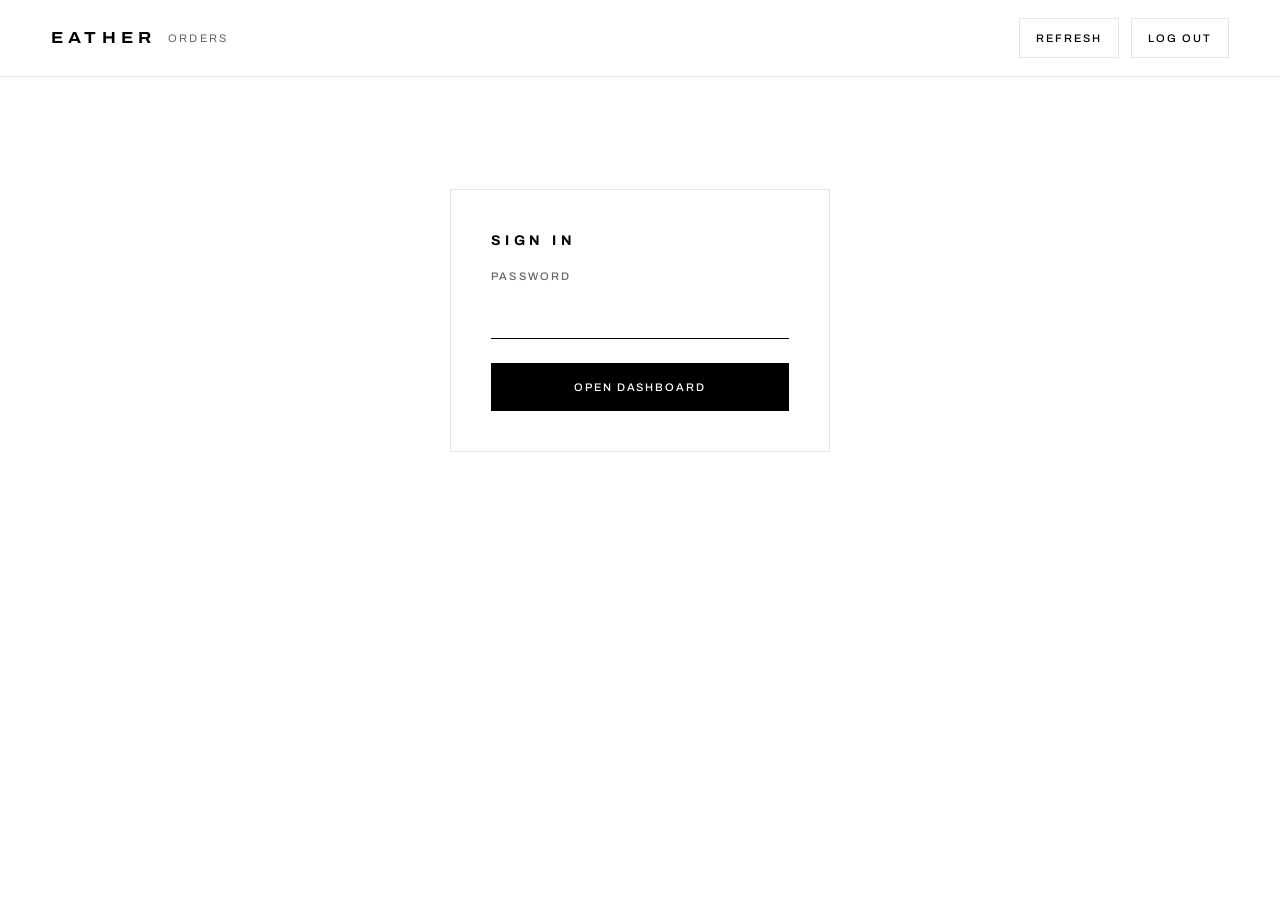
==== admin.html @ 5998d439 "Add admin charts and styling for statistics" ====
<!DOCTYPE html><html lang="en"><head><meta charset="utf-8"><meta name="viewport" content="width=device-width,initial-scale=1"><meta name="robots" content="noindex,nofollow">
<title>EATHER Orders</title>
<link href="https://fonts.googleapis.com/css2?family=Archivo:wdth,wght@62..125,300..900&display=swap" rel="stylesheet">
<style>
:root{--bg:#FFFFFF;--ink:#000000;--g:#666666;--w:#FFFFFF;--ac:#000000}
*{box-sizing:border-box;margin:0}
body{font:400 14px/1.5 Archivo,Arial,sans-serif;background:var(--bg);color:var(--ink)}
button,input,select{font:inherit;color:inherit}button{cursor:pointer}
.top{display:flex;align-items:center;gap:12px;padding:14px 4vw;border-bottom:1px solid var(--ink);position:sticky;top:0;z-index:5;background:var(--bg)}
.logo{font-stretch:125%;font-weight:800;letter-spacing:.12em;font-size:18px}.top small{color:var(--g)}.sp{margin-left:auto}
.btn{background:var(--ink);color:#FFFFFF;border:1px solid var(--ink);padding:8px 16px;font-weight:600;text-decoration:none;display:inline-block}
.btn.o{background:none;color:var(--ink)}
main{padding:24px 4vw;max-width:1100px;margin:0 auto}
.stats{display:grid;grid-template-columns:repeat(auto-fit,minmax(150px,1fr));border:1px solid var(--ink);background:var(--w);margin-bottom:20px}
.st{padding:14px 16px;border-right:1px solid var(--ink)}.st:last-child{border:0}
.st span{display:block;color:var(--g);font-size:12px}.st b{font-stretch:75%;font-weight:800;font-size:30px;line-height:1.2}
.bar{display:flex;gap:8px;flex-wrap:wrap;margin-bottom:16px}
.bar button{background:none;border:1px solid var(--ink);padding:7px 14px}.bar .on{background:var(--ink);color:#FFFFFF}
.bar input{flex:1;min-width:170px;border:1px solid var(--ink);padding:8px 12px;background:var(--w)}
.ord{display:grid;grid-template-columns:1.1fr 1.6fr auto;gap:16px;background:var(--w);border:1px solid var(--ink);padding:16px;margin-bottom:10px;align-items:center}
.ord small{color:var(--g);display:block}.tot{font-stretch:75%;font-weight:800;font-size:22px}
.dot{display:inline-block;width:9px;height:9px;border-radius:50%;margin-right:6px}
.ord select{border:1px solid var(--ink);padding:6px;background:var(--w);width:100%;margin:6px 0}
.acts{display:flex;gap:6px}.acts a{flex:1;text-align:center;font-size:13px;padding:6px 10px}
.login{max-width:380px;margin:8vh auto;background:var(--w);border:1px solid var(--ink);padding:26px}
.login input{width:100%;border:1px solid var(--ink);padding:10px;margin:4px 0 14px}.login label{font-size:12px;font-weight:600}
#msg{color:var(--g);margin:8px 0}.err{color:#c62828}
@media(max-width:760px){.ord{grid-template-columns:1fr}}
</style><style id="admin-premium">
body{-webkit-font-smoothing:antialiased;overflow-x:hidden}
.top{border-bottom:1px solid #E5E5E5;padding:18px 4vw}
.logo{font-weight:700;font-stretch:112%;letter-spacing:.32em;font-size:16px}
.top small{text-transform:uppercase;letter-spacing:.2em;font-size:11px;color:#666}
.btn{background:none;color:#000;border:1px solid #E5E5E5;padding:0 16px;min-height:40px;display:inline-flex;align-items:center;justify-content:center;font-size:11px;font-weight:500;letter-spacing:.18em;text-transform:uppercase;transition:border-color .2s,background .2s,color .2s}
.btn:hover{border-color:#000}
.btn.o{background:none;color:#000}
#go{background:#000;color:#fff;border-color:#000;min-height:48px}
#go:hover{background:#fff;color:#000}
main{padding:40px 4vw 64px}
.stats{border:0;background:none;gap:24px;margin-bottom:40px}
.st{border:0;padding:0}
.st span{font-size:11px;letter-spacing:.2em;text-transform:uppercase;color:#666;margin-bottom:6px}
.st b{font-stretch:100%;font-weight:300;font-size:40px;letter-spacing:-.02em}
.bar{gap:24px;align-items:center;border-bottom:1px solid #E5E5E5;margin-bottom:24px}
.bar button{border:0;border-bottom:1px solid transparent;padding:12px 0;margin-bottom:-1px;font-size:11px;letter-spacing:.18em;text-transform:uppercase;color:#666}
.bar button:hover{color:#000}
.bar .on{background:none;color:#000;border-bottom-color:#000}
.bar input{border:0;border-bottom:1px solid #E5E5E5;background:none;padding:10px 0;min-width:200px;margin-left:auto;flex:0 1 280px}
.bar input:focus{outline:0;border-bottom-color:#000}
.ord{border:0;border-bottom:1px solid #E5E5E5;padding:22px 8px;margin:0;gap:24px;transition:background .2s;animation:rin .4s ease both}
.ord:hover{background:#FAFAFA}
.ord b{font-size:13px;letter-spacing:.12em;text-transform:uppercase}
.ord small{font-size:12px;margin-top:2px}
.tot{font-stretch:100%;font-weight:400;font-size:20px;font-variant-numeric:tabular-nums}
.ord select{border:1px solid #E5E5E5;border-radius:999px;padding:6px 14px;font-size:11px;letter-spacing:.14em;text-transform:uppercase;cursor:pointer}
.acts{gap:16px;margin-top:6px}
.acts a,.acts .btn{flex:0 0 auto;border:0;padding:4px 0;min-height:0;font-size:11px;border-bottom:1px solid #000}
.acts a::after{content:" →"}
.login{border:1px solid #E5E5E5;padding:40px}
.login h2{font-stretch:100%!important;font-weight:700!important;font-size:14px!important;letter-spacing:.32em;text-transform:uppercase}
.login label{font-size:11px;letter-spacing:.2em;text-transform:uppercase;color:#666;font-weight:500}
.login input{border:0;border-bottom:1px solid #000;padding:12px 0;font-size:16px;margin-bottom:24px}
.login input:focus{outline:0}
@keyframes rin{from{opacity:0;transform:translateY(8px)}to{opacity:1;transform:none}}
@media(max-width:760px){
.top small{display:none}
.bar{gap:16px;overflow-x:auto;flex-wrap:nowrap}
.bar button{min-height:44px;flex:0 0 auto}
.bar input{flex:1 0 100%;margin:0 0 8px;font-size:16px}
.ord select,.login input{font-size:16px;min-height:44px}
.st b{font-size:30px}
}
@media(prefers-reduced-motion:reduce){.ord{animation:none}*{transition:none!important}}
</style></head><body>
<div class="top"><span class="logo">EATHER</span><small>Orders</small><span class="sp"></span><button class="btn o" id="rf">Refresh</button><button class="btn o" id="lo">Log out</button></div>
<main id="m"></main>
<script>
const $=s=>document.querySelector(s),ST=["New","Paid","Shipped","Delivered","Cancelled"],COL={New:"#000000",Paid:"#2e7d32",Shipped:"#1565c0",Delivered:"#9a9a9a",Cancelled:"#c62828"};
let TOK=localStorage.getItem("ae_tok")||"",O=[],F="All",Q="";
const e=s=>String(s??"").replace(/[&<>"]/g,c=>({"&":"&amp;","<":"&lt;",">":"&gt;",'"':"&quot;"}[c]));
const num=t=>parseFloat(String(t).replace(/[^\d.]/g,""))||0;
const wa=p=>{p=String(p).replace(/\D/g,"");return"https://wa.me/"+(p.startsWith("0")?"2"+p:p)};
const PAY={cod:"Cash on delivery",insta:"InstaPay",wallet:"E-wallet"};
function login(err){$("#m").innerHTML=`<div class="login"><h2 style="font-stretch:75%;font-weight:800;font-size:28px;margin-bottom:14px">Sign in</h2><label>Password</label><input id="t" type="password"><button class="btn" id="go" style="width:100%">Open dashboard</button><p class="err" id="er">${e(err||"")}</p></div>`;
$("#go").onclick=()=>{TOK=$("#t").value;load()}}
async function load(){$("#m").innerHTML='<p id="msg">Loading…</p>';
try{const j=await(await fetch("api/orders?token="+encodeURIComponent(TOK))).json();if(j.error)throw 0;O=j.orders.reverse();localStorage.setItem("ae_tok",TOK);draw()}
catch(x){localStorage.removeItem("ae_tok");TOK="";login("Session expired or orders could not load. Sign in again.")}}
function draw(){const c=s=>O.filter(o=>o.status==s).length,rev=O.filter(o=>o.status!="Cancelled").reduce((a,o)=>a+num(o.total),0);
const L=O.filter(o=>(F=="All"||o.status==F)&&(o.name+o.id+o.phone+o.city).toLowerCase().includes(Q));
$("#m").innerHTML=`<div class="stats"><div class="st"><span>New</span><b>${c("New")}</b></div><div class="st"><span>To ship (paid)</span><b>${c("Paid")}</b></div><div class="st"><span>Shipped</span><b>${c("Shipped")}</b></div><div class="st"><span>Revenue</span><b>${Math.round(rev).toLocaleString()}</b> EGP</div></div>
<div class="bar">${["All",...ST].map(s=>`<button data-f="${s}" class="${s==F?"on":""}">${s}</button>`).join("")}<input id="q" placeholder="Search name, order ID, phone, city" value="${e(Q)}"></div>
${L.map(o=>`<div class="ord"><div><b>${e(o.name)}</b><small>${e(o.id||"No ID")}</small><small>${new Date(o.date).toLocaleString("en-GB",{timeZone:"Africa/Cairo",dateStyle:"medium",timeStyle:"short"})}</small></div>
<div>${e(o.items)}<small>${e(o.city)} · ${e(o.address)}</small><small>${e(PAY[o.pay]||o.pay)}${o.ref?" · Ref "+e(o.ref):""} · ${e(o.phone)}</small></div>
<div><div class="tot">${e(o.total)}</div><select data-r="${o.row}">${ST.map(s=>`<option ${s==o.status?"selected":""}>${s}</option>`).join("")}</select><div class="acts">${o.receipt?`<a class="btn o" target="_blank" href="${e(o.receipt)}">Receipt</a>`:""}<a class="btn o" target="_blank" href="${wa(o.phone)}">WhatsApp</a>${/Code \S+ \(/.test(o.items)?`<button class="btn o" data-al="${o.row}" style="flex:1;font-size:13px;padding:6px 10px">Allow code again</button>`:""}</div></div></div>`).join("")||"<p>No orders here.</p>"}`;
$("#q").oninput=x=>{Q=x.target.value.toLowerCase();const p=x.target.selectionStart;draw();$("#q").focus();$("#q").setSelectionRange(p,p)};
document.querySelectorAll("[data-f]").forEach(b=>b.onclick=()=>{F=b.dataset.f;draw()});
document.querySelectorAll("[data-r]").forEach(s=>s.onchange=async()=>{const o=O.find(x=>x.row==s.dataset.r);o.status=s.value;draw();
await fetch("api/orders",{method:"POST",headers:{"Content-Type":"application/json"},body:JSON.stringify({action:"status",token:TOK,row:o.row,id:o.id,status:o.status})})})}
document.addEventListener("click",async ev=>{const b=ev.target.closest("[data-al]");if(!b)return;
const o=O.find(x=>x.row==b.dataset.al),m=String(o.items).match(/Code (\S+) \(/);if(!m)return;
if(!confirm("Let "+o.name+" use "+m[1]+" one more time?"))return;
const r=await fetch("api/orders",{method:"POST",headers:{"Content-Type":"application/json"},body:JSON.stringify({action:"allow",token:TOK,code:m[1],phone:o.phone,email:o.email})});
alert(r.ok?"Done. This customer can use "+m[1]+" once more.":"Could not save. Try again.")});
$("#rf").onclick=()=>TOK?load():login();
$("#lo").onclick=()=>{localStorage.removeItem("ae_tok");TOK="";login()};
TOK?load():login();
</script><style id="admin-charts">
.ch{display:grid;grid-template-columns:2fr 1fr;gap:48px;margin:0 0 56px}
.ch2{grid-template-columns:1fr 1fr 1fr}
.cc{min-width:0}
.cc h3{font-size:11px;letter-spacing:.2em;text-transform:uppercase;color:#666;font-weight:500;margin-bottom:18px;display:flex;justify-content:space-between;gap:12px}
.cc h3 b{color:#000;font-weight:500;letter-spacing:.08em}
.cc svg{width:100%;height:160px;display:block}
.ax{display:flex;justify-content:space-between;font-size:10px;color:#999;letter-spacing:.12em;text-transform:uppercase;margin-top:10px}
.hbar{margin-bottom:16px}
.hbar div{display:flex;justify-content:space-between;font-size:12px;margin-bottom:7px}
.hbar div span{color:#666;font-variant-numeric:tabular-nums}
.hbar i{display:block;height:2px;background:#E5E5E5;position:relative}
.hbar i::after{content:"";position:absolute;left:0;top:0;bottom:0;width:var(--w);background:#000}
.sub{font-size:11px;letter-spacing:.2em;text-transform:uppercase;color:#666;margin:28px 0 14px}
@media(max-width:760px){.ch,.ch2{grid-template-columns:1fr;gap:36px}}
</style>
<script id="admin-charts-js">
(function(){
const day=d=>new Date(d).toLocaleDateString("en-CA",{timeZone:"Africa/Cairo"});
const fmt=n=>Math.round(n).toLocaleString();
const rows=r=>r.length?r.map(x=>{const m=Math.max(...r.map(y=>y[1]));return`<div class="hbar"><div>${e(x[0])}<span>${fmt(x[1])}</span></div><i style="--w:${x[1]/m*100}%"></i></div>`}).join(""):'<p class="ax">No data yet</p>';
const card=(t,inner)=>`<div class="cc"><h3>${t}</h3>${inner}</div>`;
const top=f=>{const c={};O.forEach(o=>f(o).forEach(([k,v])=>{if(k)c[k]=(c[k]||0)+v}));return Object.entries(c).sort((a,b)=>b[1]-a[1]).slice(0,5)};
function charts(){
const s=document.querySelector(".stats");if(!s||!O.length)return;
const ok=O.filter(o=>o.status!="Cancelled");
const N=14,days=[];for(let i=N-1;i>=0;i--)days.push(day(Date.now()-i*864e5));
const rev=days.map(d=>ok.filter(o=>day(o.date)==d).reduce((a,o)=>a+num(o.total),0));
const mx=Math.max(1,...rev),W=600,H=160;
const line=rev.map((v,i)=>(i?"L":"M")+(i*W/(N-1)).toFixed(1)+" "+(H-6-(v/mx)*(H-20)).toFixed(1)).join(" ");
const tot=rev.reduce((a,b)=>a+b,0);
const aov=ok.length?ok.reduce((a,o)=>a+num(o.total),0)/ok.length:0;
const lab=d=>new Date(d+"T12:00").toLocaleDateString("en-GB",{day:"numeric",month:"short"});
const status=ST.map(x=>[x,O.filter(o=>o.status==x).length]).filter(r=>r[1]);
const prod=top(o=>String(o.items).split(/,|\n|\+/).map(t=>[t.replace(/Code \S+ \(.*?\)/,"").split("/")[0].trim(),+((t.match(/x\s*(\d+)/i)||[0,1])[1])]));
const city=top(o=>[[String(o.city||"").trim(),1]]);
const pay=top(o=>[[PAY[o.pay]||o.pay,1]]);
s.insertAdjacentHTML("afterend",
`<div class="ch">${card(`Revenue · last 14 days <b>${fmt(tot)} EGP</b>`,
`<svg viewBox="0 0 ${W} ${H}" preserveAspectRatio="none"><path d="${line} L${W} ${H} L0 ${H}Z" fill="#000" opacity=".05"/><path d="${line}" fill="none" stroke="#000" stroke-width="1.5" vector-effect="non-scaling-stroke"/></svg><div class="ax"><span>${lab(days[0])}</span><span>${lab(days[7])}</span><span>Today</span></div>`)}
${card(`Average order <b>${fmt(aov)} EGP</b>`,`<p class="sub">Orders by status</p>${rows(status)}`)}</div>
<div class="ch ch2">${card("Top products",rows(prod))}${card("Top cities",rows(city))}${card("Payment method",rows(pay))}</div>`);
}
const d0=draw;draw=function(){d0();charts()};
charts();
})();
</script></body></html>
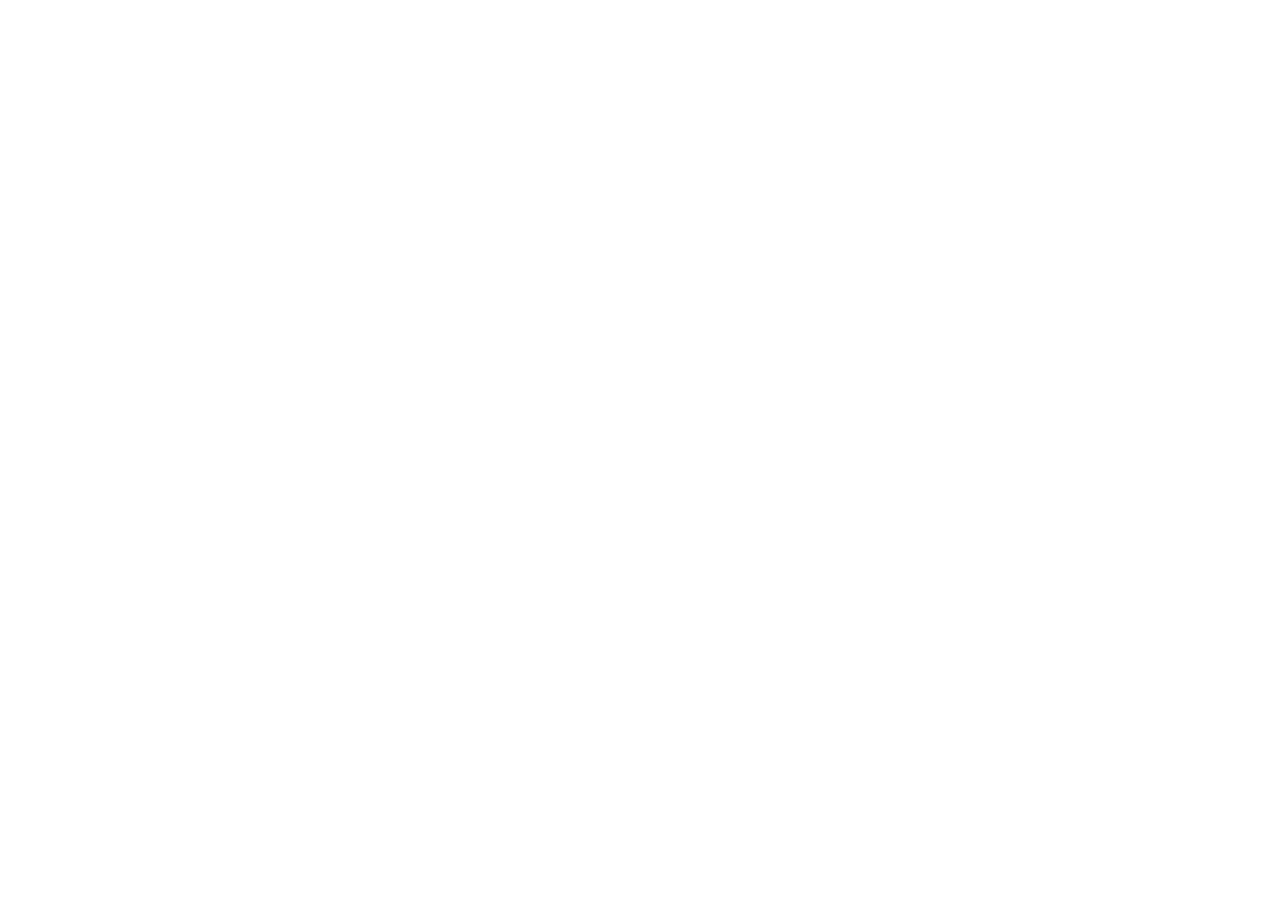
==== commit 4aa9c148: "Remove unused styles and scripts from admin.html" ====
--- a/admin.html
+++ b/admin.html
@@ -54,101 +54,4 @@
 .tot{font-stretch:100%;font-weight:400;font-size:20px;font-variant-numeric:tabular-nums}
 .ord select{border:1px solid #E5E5E5;border-radius:999px;padding:6px 14px;font-size:11px;letter-spacing:.14em;text-transform:uppercase;cursor:pointer}
 .acts{gap:16px;margin-top:6px}
-.acts a,.acts .btn{flex:0 0 auto;border:0;padding:4px 0;min-height:0;font-size:11px;border-bottom:1px solid #000}
-.acts a::after{content:" →"}
-.login{border:1px solid #E5E5E5;padding:40px}
-.login h2{font-stretch:100%!important;font-weight:700!important;font-size:14px!important;letter-spacing:.32em;text-transform:uppercase}
-.login label{font-size:11px;letter-spacing:.2em;text-transform:uppercase;color:#666;font-weight:500}
-.login input{border:0;border-bottom:1px solid #000;padding:12px 0;font-size:16px;margin-bottom:24px}
-.login input:focus{outline:0}
-@keyframes rin{from{opacity:0;transform:translateY(8px)}to{opacity:1;transform:none}}
-@media(max-width:760px){
-.top small{display:none}
-.bar{gap:16px;overflow-x:auto;flex-wrap:nowrap}
-.bar button{min-height:44px;flex:0 0 auto}
-.bar input{flex:1 0 100%;margin:0 0 8px;font-size:16px}
-.ord select,.login input{font-size:16px;min-height:44px}
-.st b{font-size:30px}
-}
-@media(prefers-reduced-motion:reduce){.ord{animation:none}*{transition:none!important}}
-</style></head><body>
-<div class="top"><span class="logo">EATHER</span><small>Orders</small><span class="sp"></span><button class="btn o" id="rf">Refresh</button><button class="btn o" id="lo">Log out</button></div>
-<main id="m"></main>
-<script>
-const $=s=>document.querySelector(s),ST=["New","Paid","Shipped","Delivered","Cancelled"],COL={New:"#000000",Paid:"#2e7d32",Shipped:"#1565c0",Delivered:"#9a9a9a",Cancelled:"#c62828"};
-let TOK=localStorage.getItem("ae_tok")||"",O=[],F="All",Q="";
-const e=s=>String(s??"").replace(/[&<>"]/g,c=>({"&":"&amp;","<":"&lt;",">":"&gt;",'"':"&quot;"}[c]));
-const num=t=>parseFloat(String(t).replace(/[^\d.]/g,""))||0;
-const wa=p=>{p=String(p).replace(/\D/g,"");return"https://wa.me/"+(p.startsWith("0")?"2"+p:p)};
-const PAY={cod:"Cash on delivery",insta:"InstaPay",wallet:"E-wallet"};
-function login(err){$("#m").innerHTML=`<div class="login"><h2 style="font-stretch:75%;font-weight:800;font-size:28px;margin-bottom:14px">Sign in</h2><label>Password</label><input id="t" type="password"><button class="btn" id="go" style="width:100%">Open dashboard</button><p class="err" id="er">${e(err||"")}</p></div>`;
-$("#go").onclick=()=>{TOK=$("#t").value;load()}}
-async function load(){$("#m").innerHTML='<p id="msg">Loading…</p>';
-try{const j=await(await fetch("api/orders?token="+encodeURIComponent(TOK))).json();if(j.error)throw 0;O=j.orders.reverse();localStorage.setItem("ae_tok",TOK);draw()}
-catch(x){localStorage.removeItem("ae_tok");TOK="";login("Session expired or orders could not load. Sign in again.")}}
-function draw(){const c=s=>O.filter(o=>o.status==s).length,rev=O.filter(o=>o.status!="Cancelled").reduce((a,o)=>a+num(o.total),0);
-const L=O.filter(o=>(F=="All"||o.status==F)&&(o.name+o.id+o.phone+o.city).toLowerCase().includes(Q));
-$("#m").innerHTML=`<div class="stats"><div class="st"><span>New</span><b>${c("New")}</b></div><div class="st"><span>To ship (paid)</span><b>${c("Paid")}</b></div><div class="st"><span>Shipped</span><b>${c("Shipped")}</b></div><div class="st"><span>Revenue</span><b>${Math.round(rev).toLocaleString()}</b> EGP</div></div>
-<div class="bar">${["All",...ST].map(s=>`<button data-f="${s}" class="${s==F?"on":""}">${s}</button>`).join("")}<input id="q" placeholder="Search name, order ID, phone, city" value="${e(Q)}"></div>
-${L.map(o=>`<div class="ord"><div><b>${e(o.name)}</b><small>${e(o.id||"No ID")}</small><small>${new Date(o.date).toLocaleString("en-GB",{timeZone:"Africa/Cairo",dateStyle:"medium",timeStyle:"short"})}</small></div>
-<div>${e(o.items)}<small>${e(o.city)} · ${e(o.address)}</small><small>${e(PAY[o.pay]||o.pay)}${o.ref?" · Ref "+e(o.ref):""} · ${e(o.phone)}</small></div>
-<div><div class="tot">${e(o.total)}</div><select data-r="${o.row}">${ST.map(s=>`<option ${s==o.status?"selected":""}>${s}</option>`).join("")}</select><div class="acts">${o.receipt?`<a class="btn o" target="_blank" href="${e(o.receipt)}">Receipt</a>`:""}<a class="btn o" target="_blank" href="${wa(o.phone)}">WhatsApp</a>${/Code \S+ \(/.test(o.items)?`<button class="btn o" data-al="${o.row}" style="flex:1;font-size:13px;padding:6px 10px">Allow code again</button>`:""}</div></div></div>`).join("")||"<p>No orders here.</p>"}`;
-$("#q").oninput=x=>{Q=x.target.value.toLowerCase();const p=x.target.selectionStart;draw();$("#q").focus();$("#q").setSelectionRange(p,p)};
-document.querySelectorAll("[data-f]").forEach(b=>b.onclick=()=>{F=b.dataset.f;draw()});
-document.querySelectorAll("[data-r]").forEach(s=>s.onchange=async()=>{const o=O.find(x=>x.row==s.dataset.r);o.status=s.value;draw();
-await fetch("api/orders",{method:"POST",headers:{"Content-Type":"application/json"},body:JSON.stringify({action:"status",token:TOK,row:o.row,id:o.id,status:o.status})})})}
-document.addEventListener("click",async ev=>{const b=ev.target.closest("[data-al]");if(!b)return;
-const o=O.find(x=>x.row==b.dataset.al),m=String(o.items).match(/Code (\S+) \(/);if(!m)return;
-if(!confirm("Let "+o.name+" use "+m[1]+" one more time?"))return;
-const r=await fetch("api/orders",{method:"POST",headers:{"Content-Type":"application/json"},body:JSON.stringify({action:"allow",token:TOK,code:m[1],phone:o.phone,email:o.email})});
-alert(r.ok?"Done. This customer can use "+m[1]+" once more.":"Could not save. Try again.")});
-$("#rf").onclick=()=>TOK?load():login();
-$("#lo").onclick=()=>{localStorage.removeItem("ae_tok");TOK="";login()};
-TOK?load():login();
-</script><style id="admin-charts">
-.ch{display:grid;grid-template-columns:2fr 1fr;gap:48px;margin:0 0 56px}
-.ch2{grid-template-columns:1fr 1fr 1fr}
-.cc{min-width:0}
-.cc h3{font-size:11px;letter-spacing:.2em;text-transform:uppercase;color:#666;font-weight:500;margin-bottom:18px;display:flex;justify-content:space-between;gap:12px}
-.cc h3 b{color:#000;font-weight:500;letter-spacing:.08em}
-.cc svg{width:100%;height:160px;display:block}
-.ax{display:flex;justify-content:space-between;font-size:10px;color:#999;letter-spacing:.12em;text-transform:uppercase;margin-top:10px}
-.hbar{margin-bottom:16px}
-.hbar div{display:flex;justify-content:space-between;font-size:12px;margin-bottom:7px}
-.hbar div span{color:#666;font-variant-numeric:tabular-nums}
-.hbar i{display:block;height:2px;background:#E5E5E5;position:relative}
-.hbar i::after{content:"";position:absolute;left:0;top:0;bottom:0;width:var(--w);background:#000}
-.sub{font-size:11px;letter-spacing:.2em;text-transform:uppercase;color:#666;margin:28px 0 14px}
-@media(max-width:760px){.ch,.ch2{grid-template-columns:1fr;gap:36px}}
-</style>
-<script id="admin-charts-js">
-(function(){
-const day=d=>new Date(d).toLocaleDateString("en-CA",{timeZone:"Africa/Cairo"});
-const fmt=n=>Math.round(n).toLocaleString();
-const rows=r=>r.length?r.map(x=>{const m=Math.max(...r.map(y=>y[1]));return`<div class="hbar"><div>${e(x[0])}<span>${fmt(x[1])}</span></div><i style="--w:${x[1]/m*100}%"></i></div>`}).join(""):'<p class="ax">No data yet</p>';
-const card=(t,inner)=>`<div class="cc"><h3>${t}</h3>${inner}</div>`;
-const top=f=>{const c={};O.forEach(o=>f(o).forEach(([k,v])=>{if(k)c[k]=(c[k]||0)+v}));return Object.entries(c).sort((a,b)=>b[1]-a[1]).slice(0,5)};
-function charts(){
-const s=document.querySelector(".stats");if(!s||!O.length)return;
-const ok=O.filter(o=>o.status!="Cancelled");
-const N=14,days=[];for(let i=N-1;i>=0;i--)days.push(day(Date.now()-i*864e5));
-const rev=days.map(d=>ok.filter(o=>day(o.date)==d).reduce((a,o)=>a+num(o.total),0));
-const mx=Math.max(1,...rev),W=600,H=160;
-const line=rev.map((v,i)=>(i?"L":"M")+(i*W/(N-1)).toFixed(1)+" "+(H-6-(v/mx)*(H-20)).toFixed(1)).join(" ");
-const tot=rev.reduce((a,b)=>a+b,0);
-const aov=ok.length?ok.reduce((a,o)=>a+num(o.total),0)/ok.length:0;
-const lab=d=>new Date(d+"T12:00").toLocaleDateString("en-GB",{day:"numeric",month:"short"});
-const status=ST.map(x=>[x,O.filter(o=>o.status==x).length]).filter(r=>r[1]);
-const prod=top(o=>String(o.items).split(/,|\n|\+/).map(t=>[t.replace(/Code \S+ \(.*?\)/,"").split("/")[0].trim(),+((t.match(/x\s*(\d+)/i)||[0,1])[1])]));
-const city=top(o=>[[String(o.city||"").trim(),1]]);
-const pay=top(o=>[[PAY[o.pay]||o.pay,1]]);
-s.insertAdjacentHTML("afterend",
-`<div class="ch">${card(`Revenue · last 14 days <b>${fmt(tot)} EGP</b>`,
-`<svg viewBox="0 0 ${W} ${H}" preserveAspectRatio="none"><path d="${line} L${W} ${H} L0 ${H}Z" fill="#000" opacity=".05"/><path d="${line}" fill="none" stroke="#000" stroke-width="1.5" vector-effect="non-scaling-stroke"/></svg><div class="ax"><span>${lab(days[0])}</span><span>${lab(days[7])}</span><span>Today</span></div>`)}
-${card(`Average order <b>${fmt(aov)} EGP</b>`,`<p class="sub">Orders by status</p>${rows(status)}`)}</div>
-<div class="ch ch2">${card("Top products",rows(prod))}${card("Top cities",rows(city))}${card("Payment method",rows(pay))}</div>`);
-}
-const d0=draw;draw=function(){d0();charts()};
-charts();
-})();
-</script></body></html>
+.acts a,.acts .btn{flex:0 0 auto;border:0;padding:4px 0;min-
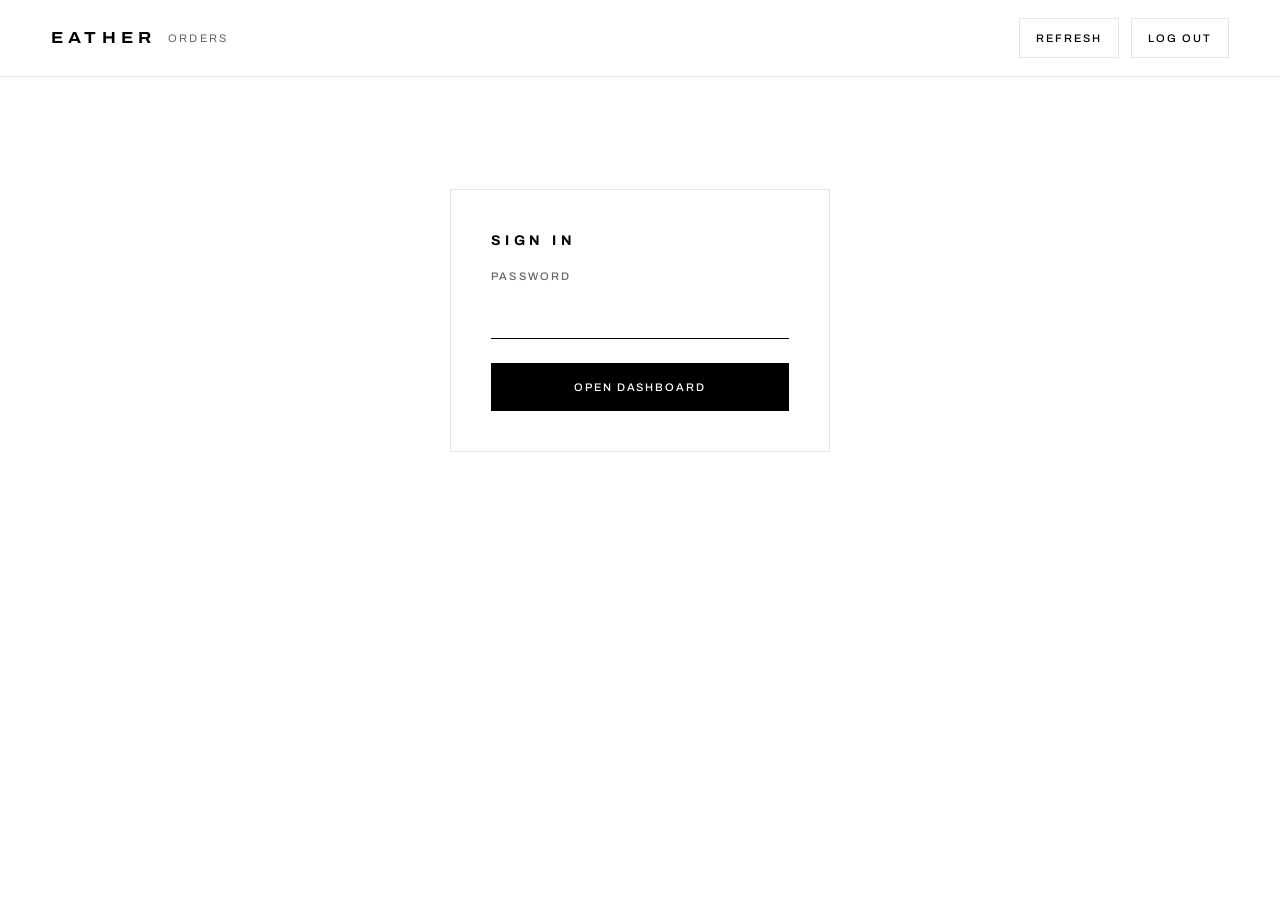
==== commit 7754ff70: "Update admin.html" ====
--- a/admin.html
+++ b/admin.html
@@ -54,4 +54,119 @@
 .tot{font-stretch:100%;font-weight:400;font-size:20px;font-variant-numeric:tabular-nums}
 .ord select{border:1px solid #E5E5E5;border-radius:999px;padding:6px 14px;font-size:11px;letter-spacing:.14em;text-transform:uppercase;cursor:pointer}
 .acts{gap:16px;margin-top:6px}
-.acts a,.acts .btn{flex:0 0 auto;border:0;padding:4px 0;min-
+.acts a,.acts .btn{flex:0 0 auto;border:0;padding:4px 0;min-height:0;font-size:11px;border-bottom:1px solid #000}
+.acts a::after{content:" →"}
+.login{border:1px solid #E5E5E5;padding:40px}
+.login h2{font-stretch:100%!important;font-weight:700!important;font-size:14px!important;letter-spacing:.32em;text-transform:uppercase}
+.login label{font-size:11px;letter-spacing:.2em;text-transform:uppercase;color:#666;font-weight:500}
+.login input{border:0;border-bottom:1px solid #000;padding:12px 0;font-size:16px;margin-bottom:24px}
+.login input:focus{outline:0}
+@keyframes rin{from{opacity:0;transform:translateY(8px)}to{opacity:1;transform:none}}
+@media(max-width:760px){
+.top small{display:none}
+.bar{gap:16px;overflow-x:auto;flex-wrap:nowrap}
+.bar button{min-height:44px;flex:0 0 auto}
+.bar input{flex:1 0 100%;margin:0 0 8px;font-size:16px}
+.ord select,.login input{font-size:16px;min-height:44px}
+.st b{font-size:30px}
+}
+@media(prefers-reduced-motion:reduce){.ord{animation:none}*{transition:none!important}}
+</style><style id="admin-charts">
+#an{display:flex;flex-direction:column;gap:16px}
+.cc{border:1px solid #E5E5E5;padding:22px;min-width:0;background:#fff;animation:rin .4s ease both}
+.cc h3{font-size:10px;letter-spacing:.22em;text-transform:uppercase;color:#666;font-weight:500;margin-bottom:6px}
+.big{font-size:26px;font-weight:300;letter-spacing:-.02em;margin-bottom:16px}
+.big small{font-size:11px;color:#666;letter-spacing:.1em;margin-left:6px}
+.cols{display:flex;align-items:flex-end;gap:2px;height:80px}
+.cols i{flex:1;background:#EEE;min-height:2px}
+.cols i.v{background:#000}
+.ax{display:flex;justify-content:space-between;font-size:9px;color:#999;letter-spacing:.12em;text-transform:uppercase;margin-top:8px}
+.dn{display:flex;align-items:center;gap:18px;margin-top:12px}
+.ring{width:80px;height:80px;border-radius:50%;flex:0 0 80px;-webkit-mask:radial-gradient(circle,transparent 58%,#000 59%);mask:radial-gradient(circle,transparent 58%,#000 59%)}
+.lg{flex:1}.lg div{display:flex;align-items:center;gap:8px;font-size:12px;margin:5px 0}
+.lg b{width:7px;height:7px;border-radius:50%;display:inline-block}
+.lg span{color:#666;margin-left:auto}
+.hb{margin-top:14px}
+.hb div{display:flex;justify-content:space-between;font-size:12px;margin-bottom:7px}
+.hb div span{color:#666;font-variant-numeric:tabular-nums}
+.hb i{display:block;height:3px;background:#F0F0F0;border-radius:3px;overflow:hidden}
+.hb i::after{content:"";display:block;height:100%;width:var(--w);background:#000}
+@media(min-width:1280px){
+#an.side{position:fixed;left:4vw;top:100px;bottom:0;width:320px;overflow-y:auto;scrollbar-width:none;padding-bottom:32px}
+#an.side::-webkit-scrollbar{display:none}
+body.has-an main{max-width:none;margin:0 4vw 0 calc(4vw + 360px);padding-left:0;padding-right:0}
+}
+@media(max-width:1279px){#an{margin:0 0 40px}}
+</style></head><body>
+<div class="top"><span class="logo">EATHER</span><small>Orders</small><span class="sp"></span><button class="btn o" id="rf">Refresh</button><button class="btn o" id="lo">Log out</button></div>
+<main id="m"></main>
+<script>
+const $=s=>document.querySelector(s),ST=["New","Paid","Shipped","Delivered","Cancelled"],COL={New:"#000000",Paid:"#2e7d32",Shipped:"#1565c0",Delivered:"#9a9a9a",Cancelled:"#c62828"};
+let TOK=localStorage.getItem("ae_tok")||"",O=[],F="All",Q="";
+const e=s=>String(s??"").replace(/[&<>"]/g,c=>({"&":"&amp;","<":"&lt;",">":"&gt;",'"':"&quot;"}[c]));
+const num=t=>parseFloat(String(t).replace(/[^\d.]/g,""))||0;
+const wa=p=>{p=String(p).replace(/\D/g,"");return"https://wa.me/"+(p.startsWith("0")?"2"+p:p)};
+const PAY={cod:"Cash on delivery",insta:"InstaPay",wallet:"E-wallet"};
+function login(err){$("#m").innerHTML=`<div class="login"><h2 style="font-stretch:75%;font-weight:800;font-size:28px;margin-bottom:14px">Sign in</h2><label>Password</label><input id="t" type="password"><button class="btn" id="go" style="width:100%">Open dashboard</button><p class="err" id="er">${e(err||"")}</p></div>`;
+$("#go").onclick=()=>{TOK=$("#t").value;load()}}
+async function load(){$("#m").innerHTML='<p id="msg">Loading…</p>';
+try{const j=await(await fetch("api/orders?token="+encodeURIComponent(TOK))).json();if(j.error)throw 0;O=j.orders.reverse();localStorage.setItem("ae_tok",TOK);draw()}
+catch(x){localStorage.removeItem("ae_tok");TOK="";login("Session expired or orders could not load. Sign in again.")}}
+function draw(){const c=s=>O.filter(o=>o.status==s).length,rev=O.filter(o=>o.status!="Cancelled").reduce((a,o)=>a+num(o.total),0);
+const L=O.filter(o=>(F=="All"||o.status==F)&&(o.name+o.id+o.phone+o.city).toLowerCase().includes(Q));
+$("#m").innerHTML=`<div class="stats"><div class="st"><span>New</span><b>${c("New")}</b></div><div class="st"><span>To ship (paid)</span><b>${c("Paid")}</b></div><div class="st"><span>Shipped</span><b>${c("Shipped")}</b></div><div class="st"><span>Revenue</span><b>${Math.round(rev).toLocaleString()}</b> EGP</div></div>
+<div class="bar">${["All",...ST].map(s=>`<button data-f="${s}" class="${s==F?"on":""}">${s}</button>`).join("")}<input id="q" placeholder="Search name, order ID, phone, city" value="${e(Q)}"></div>
+${L.map(o=>`<div class="ord"><div><b>${e(o.name)}</b><small>${e(o.id||"No ID")}</small><small>${new Date(o.date).toLocaleString("en-GB",{timeZone:"Africa/Cairo",dateStyle:"medium",timeStyle:"short"})}</small></div>
+<div>${e(o.items)}<small>${e(o.city)} · ${e(o.address)}</small><small>${e(PAY[o.pay]||o.pay)}${o.ref?" · Ref "+e(o.ref):""} · ${e(o.phone)}</small></div>
+<div><div class="tot">${e(o.total)}</div><select data-r="${o.row}">${ST.map(s=>`<option ${s==o.status?"selected":""}>${s}</option>`).join("")}</select><div class="acts">${o.receipt?`<a class="btn o" target="_blank" href="${e(o.receipt)}">Receipt</a>`:""}<a class="btn o" target="_blank" href="${wa(o.phone)}">WhatsApp</a>${/Code \S+ \(/.test(o.items)?`<button class="btn o" data-al="${o.row}" style="flex:1;font-size:13px;padding:6px 10px">Allow code again</button>`:""}</div></div></div>`).join("")||"<p>No orders here.</p>"}`;
+$("#q").oninput=x=>{Q=x.target.value.toLowerCase();const p=x.target.selectionStart;draw();$("#q").focus();$("#q").setSelectionRange(p,p)};
+document.querySelectorAll("[data-f]").forEach(b=>b.onclick=()=>{F=b.dataset.f;draw()});
+document.querySelectorAll("[data-r]").forEach(s=>s.onchange=async()=>{const o=O.find(x=>x.row==s.dataset.r);o.status=s.value;draw();
+await fetch("api/orders",{method:"POST",headers:{"Content-Type":"application/json"},body:JSON.stringify({action:"status",token:TOK,row:o.row,id:o.id,status:o.status})})})}
+document.addEventListener("click",async ev=>{const b=ev.target.closest("[data-al]");if(!b)return;
+const o=O.find(x=>x.row==b.dataset.al),m=String(o.items).match(/Code (\S+) \(/);if(!m)return;
+if(!confirm("Let "+o.name+" use "+m[1]+" one more time?"))return;
+const r=await fetch("api/orders",{method:"POST",headers:{"Content-Type":"application/json"},body:JSON.stringify({action:"allow",token:TOK,code:m[1],phone:o.phone,email:o.email})});
+alert(r.ok?"Done. This customer can use "+m[1]+" once more.":"Could not save. Try again.")});
+$("#rf").onclick=()=>TOK?load():login();
+$("#lo").onclick=()=>{localStorage.removeItem("ae_tok");TOK="";login()};
+TOK?load():login();
+</script>
+<script id="admin-charts-js">
+(function(){
+const day=d=>new Date(d).toLocaleDateString("en-CA",{timeZone:"Africa/Cairo"});
+const fmt=n=>Math.round(n).toLocaleString();
+const T=["#000","#555","#999","#C8C8C8","#E5E5E5"];
+const share=r=>{const s=r.reduce((a,x)=>a+x[1],0)||1;return r.length?r.map(x=>{const p=Math.round(x[1]/s*100);return`<div class="hb"><div>${e(x[0])}<span>${p}%</span></div><i style="--w:${p}%"></i></div>`}).join(""):'<p class="ax">No data yet</p>'};
+const top=f=>{const c={};O.forEach(o=>f(o).forEach(([k,v])=>{if(k)c[k]=(c[k]||0)+v}));return Object.entries(c).sort((a,b)=>b[1]-a[1]).slice(0,4)};
+function clear(){const a=document.getElementById("an");if(a)a.remove();document.body.classList.remove("has-an")}
+function charts(){
+clear();
+const s=document.querySelector(".stats");if(!s||!O.length)return;
+const ok=O.filter(o=>o.status!="Cancelled"),rev=ok.reduce((a,o)=>a+num(o.total),0),tot=O.length;
+const N=30,days=[];for(let i=N-1;i>=0;i--)days.push(day(Date.now()-i*864e5));
+const cnt=days.map(d=>O.filter(o=>day(o.date)==d).length),mx=Math.max(1,...cnt);
+const lab=d=>new Date(d+"T12:00").toLocaleDateString("en-GB",{day:"numeric",month:"short"});
+const st=ST.map(x=>[x,O.filter(o=>o.status==x).length]).filter(r=>r[1]);
+let a=0;const grad=st.map((r,i)=>{const b=a+r[1]/tot*360,g=`${T[i]} ${a}deg ${b}deg`;a=b;return g}).join(",");
+const prod=top(o=>String(o.items).split(/,|\n|\+/).map(t=>[t.replace(/Code \S+ \(.*?\)/,"").split("/")[0].trim(),1]));
+const city=top(o=>[[String(o.city||"").trim(),1]]);
+const pay=top(o=>[[PAY[o.pay]||o.pay,1]]);
+const side=innerWidth>=1280;
+const html=`<aside id="an" class="${side?"side":""}">
+<div class="cc"><h3>Revenue · 30 days</h3><div class="big">${fmt(rev)}<small>EGP · ${tot} orders</small></div>
+<div class="cols">${cnt.map((v,i)=>`<i class="${v?"v":""}" style="height:${v?Math.max(10,v/mx*100):2}%" title="${lab(days[i])}: ${v}"></i>`).join("")}</div>
+<div class="ax"><span>${lab(days[0])}</span><span>Today</span></div></div>
+<div class="cc"><h3>Average order</h3><div class="big" style="margin:0">${fmt(ok.length?rev/ok.length:0)}<small>EGP</small></div></div>
+<div class="cc"><h3>Order status</h3><div class="dn"><div class="ring" style="background:conic-gradient(${grad})"></div><div class="lg">${st.map((r,i)=>`<div><b style="background:${T[i]}"></b>${r[0]}<span>${r[1]}</span></div>`).join("")}</div></div></div>
+<div class="cc"><h3>Top products</h3>${share(prod)}</div>
+<div class="cc"><h3>Top cities</h3>${share(city)}</div>
+<div class="cc"><h3>Payment</h3>${share(pay)}</div></aside>`;
+if(side){document.body.insertAdjacentHTML("beforeend",html);document.body.classList.add("has-an")}else s.insertAdjacentHTML("afterend",html);
+}
+const d0=draw;draw=function(){d0();charts()};
+const l0=login;login=function(x){clear();l0(x)};
+let rt;addEventListener("resize",()=>{clearTimeout(rt);rt=setTimeout(charts,200)});
+charts();
+})();
+</script></body></html>
